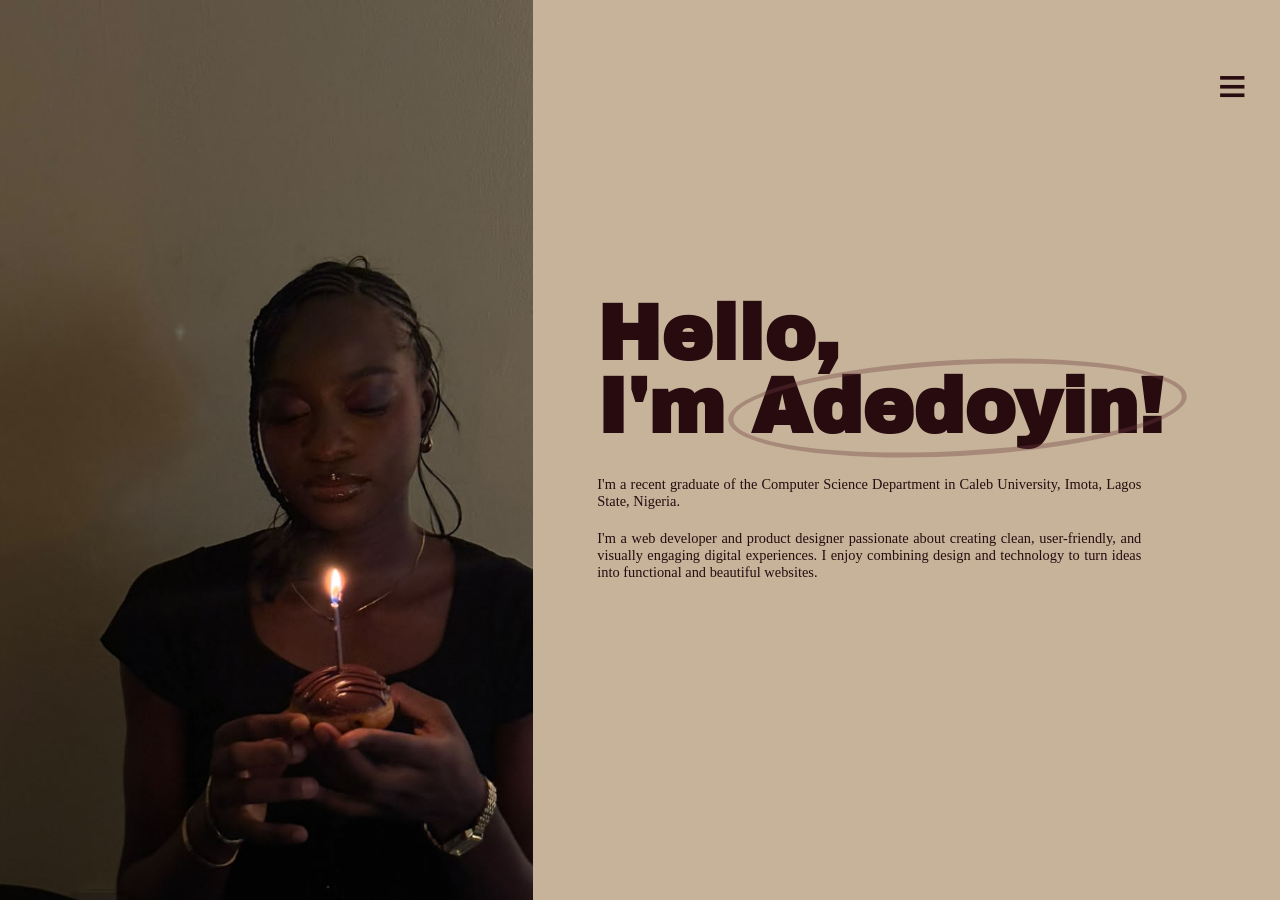
==== about.html @ f2334bb6 "Build about page" ====
<!DOCTYPE html>
<html lang="en">
    <head>
        <meta charset="UTF-8"/>
        <meta name="viewport" content="width=device-width, initial-scale=1.0"/>
        <title>About Adedoyin</title>
        <link rel="preconnect" href="https://fonts.googleapis.com">
        <link href="https://fonts.googleapis.com/css2?family=Archivo+Black&display=swap" rel="stylesheet">
        <link rel="stylesheet" href="about.css">
        <link rel="stylesheet" href="nav.css">
        <script src="script.js" defer></script>
    </head>
    <body>
        <section class="photo">
            <div>
                <img src="images/portfolio pic.jpeg" class="picture">
            </div>
            <div class="intro">
                <nav class="navigation">
                    <button class="hamburger" id="hamburger">≡</button>
                    <ul class="nav-links" id="navLinks">
                       <li><a href="home.html">Home</a></li>
                       <li><a href="about.html">About</a></li>
                       <li><a href="projects.html">Projects</a></li>
                       <li><a href="contact.html">Contact</a></li>
                    </ul>
                </nav>
                <h1>Hello,<br>I'm <span class="highlight">Adedoyin!</span></h1>
                <p>I'm a recent graduate of the Computer Science Department in Caleb University, Imota, Lagos State, Nigeria.</p>
                <p>I'm a web developer and product designer passionate about creating clean, user-friendly, and visually engaging digital experiences. I enjoy combining design and technology to turn ideas into functional and beautiful websites.</p>
            </div>
        </section>
    </body>
</html>
---- about.css ----
* {
    margin: 0;
    padding: 0;
    box-sizing: border-box;
}

.navigation {
    position: fixed;
    bottom: 85%;
    left: 92%;
}
.photo {
    display: grid;
    grid-template-columns: 1fr 1.4fr;
    min-height: 100vh;
}
.picture {
    height: 100%;
    width: 100%;
    object-fit: cover;
    display: block;
}
.intro {
    background: #c6b39a;
    color: #280b0f;
    display: flex;
    flex-direction: column;
    justify-content: center;
    padding: 4rem;
}
.intro h1 {
    font-family: "Archivo Black", sans-serif;
    font-size: clamp(2.5rem, 6vw, 5rem);
    line-height: 0.95;
    margin-bottom: 2rem;
}
.intro p {
    font-size: 0.9rem;
    max-width: 34rem;
    text-align: justify;
    margin-bottom: 1.25rem;
}
.highlight {
    position: relative;
    display: inline-block;
}
.highlight::after {
    content: "";
    position: absolute;
    inset: -0.15em -0.3em;
    border: 5px solid #6d3a3c;
    opacity: 35%;
    border-radius: 50%;
    transform: rotate(-3deg);
}
@media (max-width: 768px) {
  .photo { grid-template-columns: 1fr; }
  .picture { height: 60vh; }
  .intro { padding: 2rem 1.5rem; }
}
---- nav.css ----
nav {
    display: flex;
    justify-content: space-between;
    align-items: center;
    padding: 20px 40px;
    position: relative;
    z-index: 1000;
}
.hamburger {
    display: block;
    background: none;
    color: #280b0f;
    border: none;
    font-size: 50px;
    cursor: pointer;
}
.nav-links {
    display: none;
    flex-direction: column;
    position: absolute;
    top: 70px;
    right: 40px;
    background: #280b0f;
    list-style: none;
    padding: 20px;
    gap: 15px;
    cursor: pointer;
    border-radius: 20px;
}
.nav-links li a {
    display: block;
    text-decoration: none;
    color: #c6b39a;
    font-size: 20px;
    cursor: pointer;
}
.nav-links.active {
    display: flex;
}
.nav-links a {
    pointer-events: auto;
}
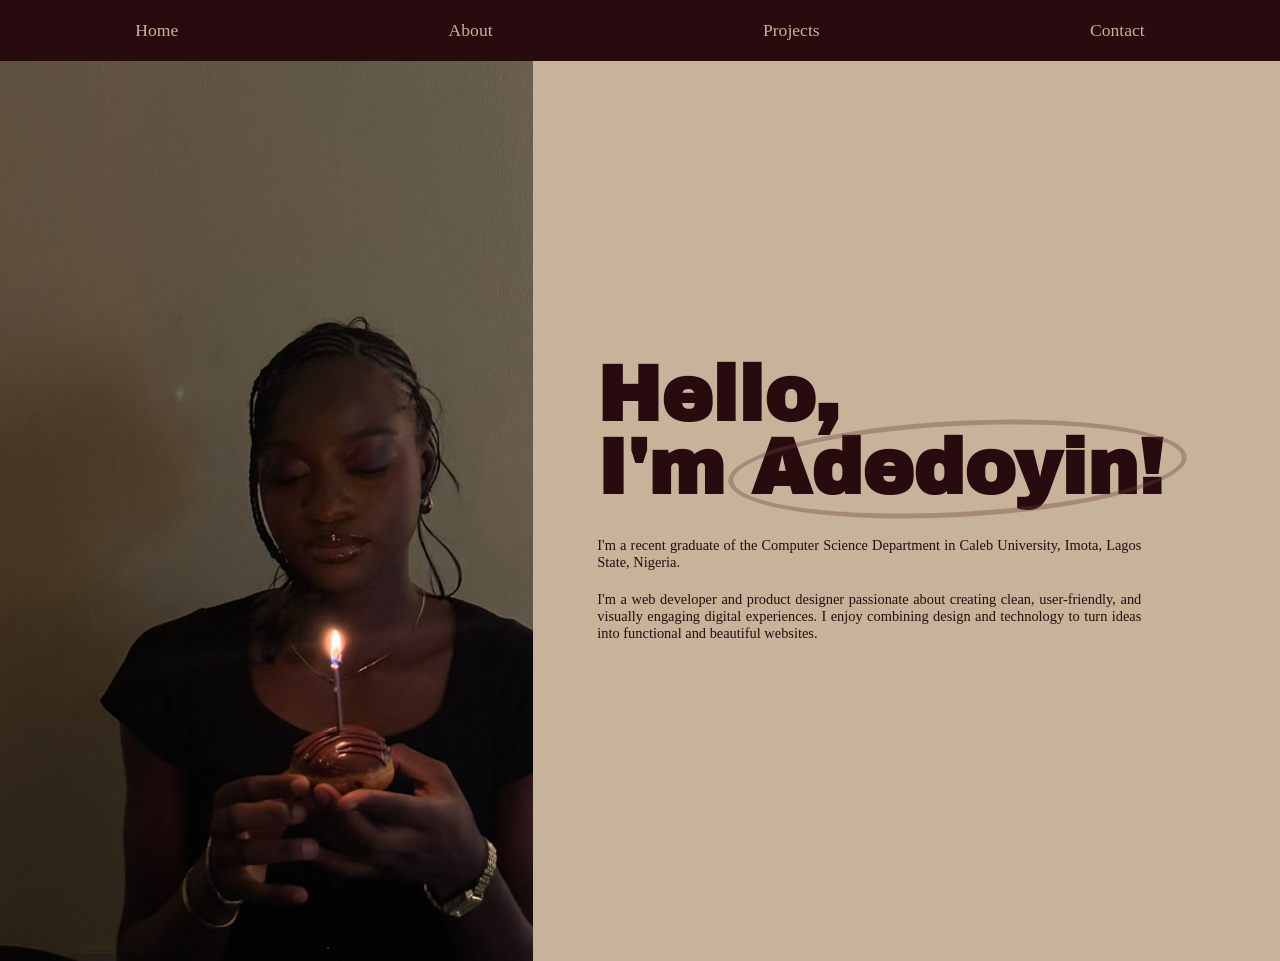
==== commit 6c2e4566: "Collapse navbar into hamburger menu at 768px" ====
--- a/about.html
+++ b/about.html
@@ -7,24 +7,23 @@
         <link rel="preconnect" href="https://fonts.googleapis.com">
         <link href="https://fonts.googleapis.com/css2?family=Archivo+Black&display=swap" rel="stylesheet">
         <link rel="stylesheet" href="about.css">
-        <link rel="stylesheet" href="nav.css">
         <script src="script.js" defer></script>
     </head>
+    <header class="navbar">
+        <button class="hamburger" id="hamburger" aria-label="Toggle menu" aria-expanded="false">≡</button>
+        <ul class="nav-links" id="navLinks">
+            <li><a href="index.html">Home</a></li>
+            <li><a href="about.html">About</a></li>
+            <li><a href="projects.html">Projects</a></li>
+            <li><a href="contact.html">Contact</a></li>
+        </ul>
+    </header>
     <body>
         <section class="photo">
             <div>
                 <img src="images/portfolio pic.jpeg" class="picture">
             </div>
             <div class="intro">
-                <nav class="navigation">
-                    <button class="hamburger" id="hamburger">≡</button>
-                    <ul class="nav-links" id="navLinks">
-                       <li><a href="home.html">Home</a></li>
-                       <li><a href="about.html">About</a></li>
-                       <li><a href="projects.html">Projects</a></li>
-                       <li><a href="contact.html">Contact</a></li>
-                    </ul>
-                </nav>
                 <h1>Hello,<br>I'm <span class="highlight">Adedoyin!</span></h1>
                 <p>I'm a recent graduate of the Computer Science Department in Caleb University, Imota, Lagos State, Nigeria.</p>
                 <p>I'm a web developer and product designer passionate about creating clean, user-friendly, and visually engaging digital experiences. I enjoy combining design and technology to turn ideas into functional and beautiful websites.</p>
--- a/about.css
+++ b/about.css
@@ -3,16 +3,11 @@
     padding: 0;
     box-sizing: border-box;
 }
-
-.navigation {
-    position: fixed;
-    bottom: 85%;
-    left: 92%;
-}
 .photo {
     display: grid;
     grid-template-columns: 1fr 1.4fr;
     min-height: 100vh;
+    background: #c6b39a;
 }
 .picture {
     height: 100%;
@@ -53,8 +48,62 @@
     border-radius: 50%;
     transform: rotate(-3deg);
 }
+.navbar {
+    position: relative;
+    background: #280b0f;
+}
+.nav-links {
+    display: flex;
+    justify-content: space-around;
+    list-style: none;
+    margin: 0;
+    padding: 1.25rem 0;
+}
+.nav-links a {
+    color: #c6b39a;
+    text-decoration: none;
+    font-size: 1.1rem;
+}
+.hamburger {
+    display: none;
+    background: none;
+    border: none;
+    color: #280b0f;
+    font-size: 2.5rem;
+    padding: 0.75rem 1rem;
+    cursor: pointer;
+}
 @media (max-width: 768px) {
   .photo { grid-template-columns: 1fr; }
   .picture { height: 60vh; }
   .intro { padding: 2rem 1.5rem; }
+  .navbar {
+        display: flex;
+        justify-content: flex-end;
+        background: #c6b39a;
+    }
+    .hamburger {
+        display: block;
+    }
+    .nav-links {
+        display: none;
+        position: absolute;
+        top: 100%;
+        left: 0;
+        right: 0;
+        flex-direction: column;
+        padding: 0;
+        background: #3b0d14;
+        z-index: 999;
+        box-shadow: 0 8px 24px rgba (0, 0, 0, 0.35);
+    }
+    .nav-links.open {
+        display: flex;
+    }
+    .nav-links a {
+        display: block;
+        padding: 1rem 1.5rem;
+        font-size: 1.15rem;
+        border-top: 1px solid rgba(255, 255, 255, 0.15);
+    }
 }
